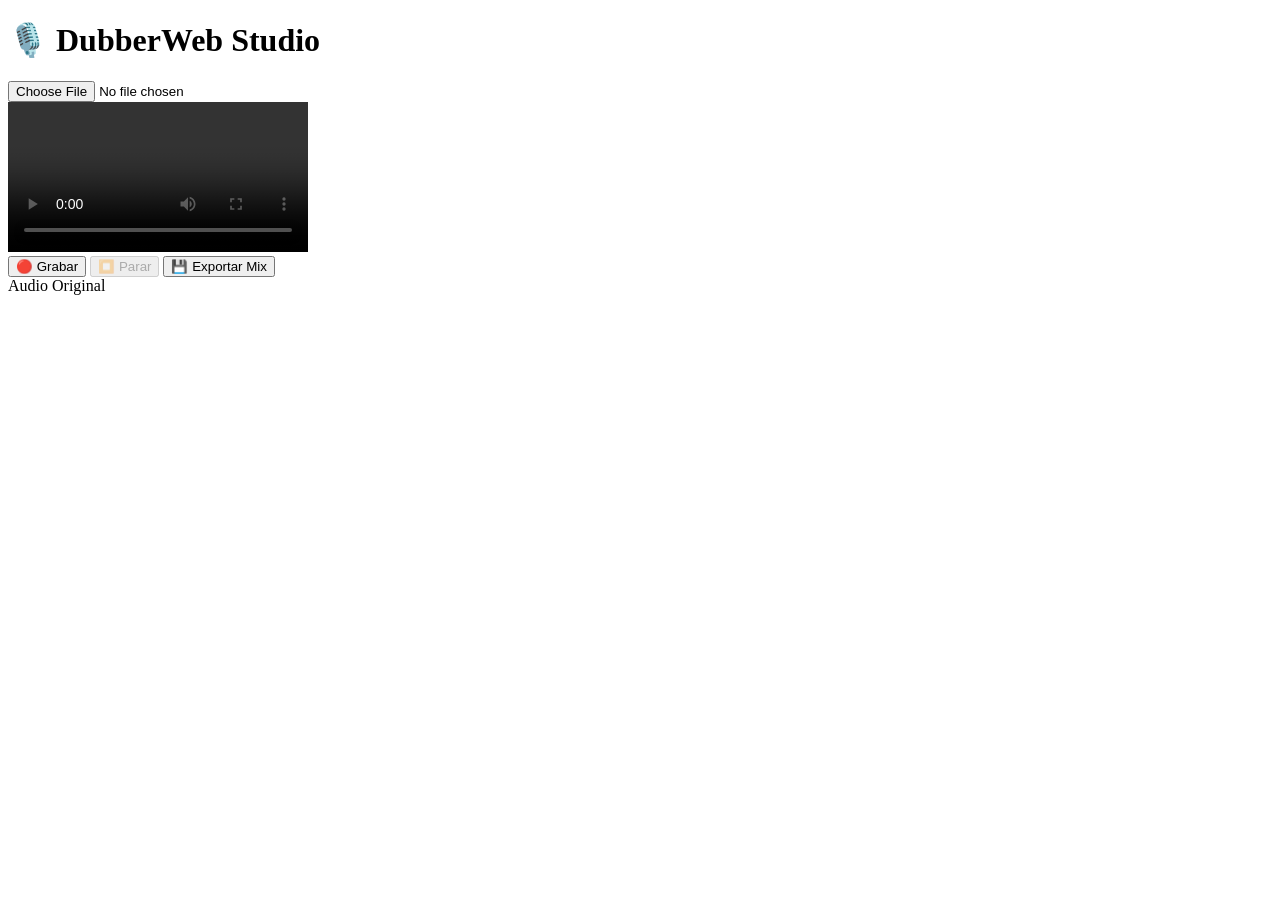
==== index.html @ d88494fb "Create index.html" ====
<!DOCTYPE html>
<html lang="es">
<head>
    <meta charset="UTF-8">
    <meta name="viewport" content="width=device-width, initial-scale=1.0">
    <title>DubberWeb - Practica tu Doblaje</title>
    <link rel="stylesheet" href="style.css">
</head>
<body>
    <header>
        <h1>🎙️ DubberWeb Studio</h1>
        <input type="file" id="videoInput" accept="video/*">
    </header>

    <main>
        <section id="video-container">
            <video id="mainVideo" controls></video>
        </section>

        <section id="timeline">
            <div class="controls">
                <button id="recordBtn">🔴 Grabar</button>
                <button id="stopBtn" disabled>⏹️ Parar</button>
                <button id="exportBtn">💾 Exportar Mix</button>
            </div>
            <div id="tracks-area">
                <div class="track-lane" id="track1">
                    <span class="track-label">Audio Original</span>
                </div>
            </div>
        </section>
    </main>

    <script src="script.js"></script>
</body>
</html>
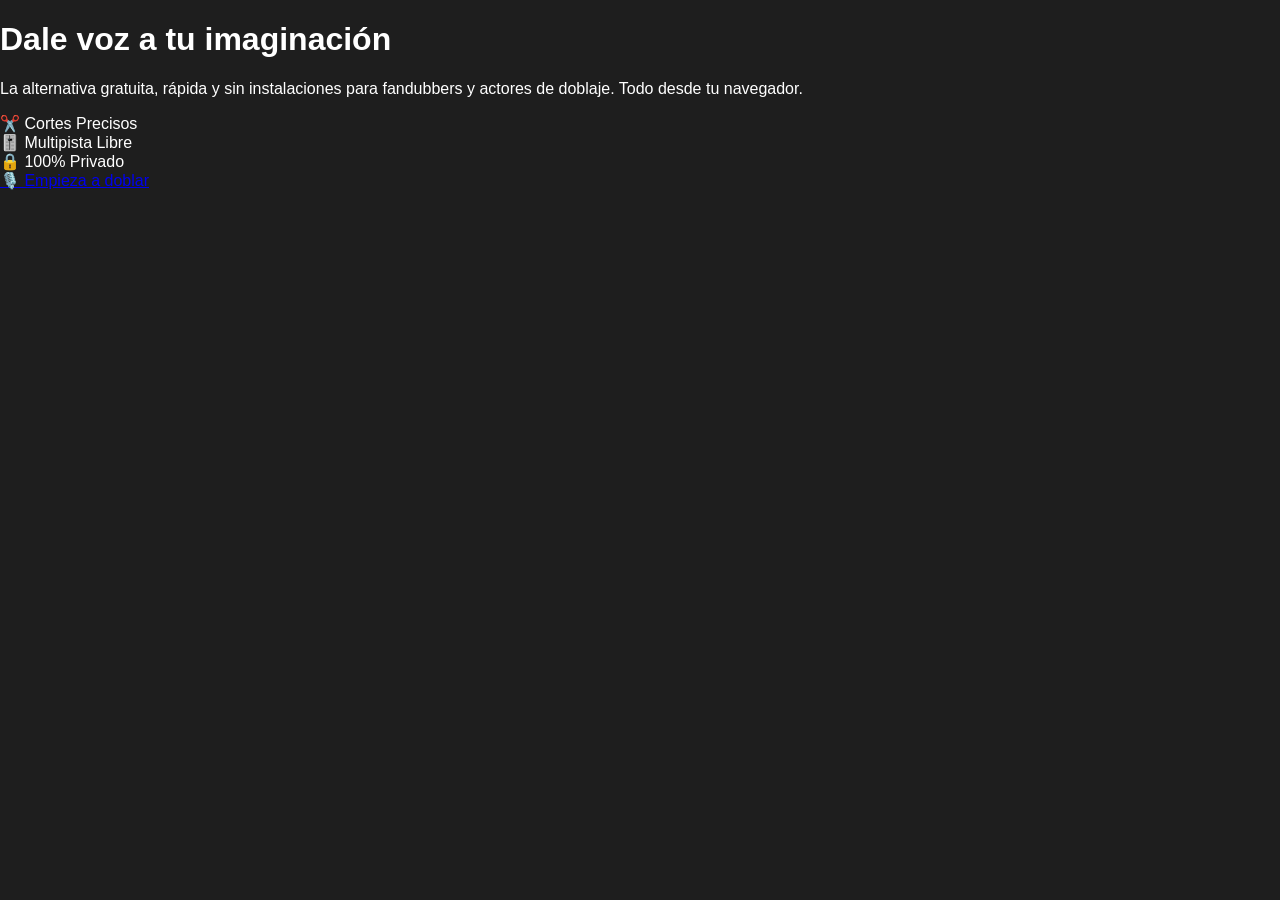
==== commit 6923bd28: "Update index.html" ====
--- a/index.html
+++ b/index.html
@@ -3,34 +3,21 @@
 <head>
     <meta charset="UTF-8">
     <meta name="viewport" content="width=device-width, initial-scale=1.0">
-    <title>DubberWeb - Practica tu Doblaje</title>
+    <title>DubberWeb - Tu Estudio de Doblaje Gratuito</title>
     <link rel="stylesheet" href="style.css">
 </head>
-<body>
-    <header>
-        <h1>🎙️ DubberWeb Studio</h1>
-        <input type="file" id="videoInput" accept="video/*">
-    </header>
+<body class="landing-body">
+    <div class="hero-container fade-in">
+        <h1 class="gradient-text">Dale voz a tu imaginación</h1>
+        <p class="subtitle">La alternativa gratuita, rápida y sin instalaciones para fandubbers y actores de doblaje. Todo desde tu navegador.</p>
+        
+        <div class="features-grid">
+            <div class="feature-card">✂️ Cortes Precisos</div>
+            <div class="feature-card">🎚️ Multipista Libre</div>
+            <div class="feature-card">🔒 100% Privado</div>
+        </div>
 
-    <main>
-        <section id="video-container">
-            <video id="mainVideo" controls></video>
-        </section>
-
-        <section id="timeline">
-            <div class="controls">
-                <button id="recordBtn">🔴 Grabar</button>
-                <button id="stopBtn" disabled>⏹️ Parar</button>
-                <button id="exportBtn">💾 Exportar Mix</button>
-            </div>
-            <div id="tracks-area">
-                <div class="track-lane" id="track1">
-                    <span class="track-label">Audio Original</span>
-                </div>
-            </div>
-        </section>
-    </main>
-
-    <script src="script.js"></script>
+        <a href="app.html" class="cta-button pulse-anim">🎙️ Empieza a doblar</a>
+    </div>
 </body>
 </html>
--- a/style.css
+++ b/style.css
@@ -0,0 +1,57 @@
+body {
+    background-color: #1e1e1e;
+    color: white;
+    font-family: Arial, sans-serif;
+    margin: 0;
+    display: flex;
+    flex-direction: column;
+    height: 100vh;
+}
+
+header {
+    background: #333;
+    padding: 10px;
+    display: flex;
+    justify-content: space-between;
+    align-items: center;
+}
+
+#video-container {
+    flex: 1;
+    display: flex;
+    justify-content: center;
+    background: black;
+}
+
+video {
+    max-height: 400px;
+    width: auto;
+}
+
+#timeline {
+    height: 300px;
+    background: #252525;
+    border-top: 2px solid #444;
+    padding: 10px;
+    overflow-y: auto;
+}
+
+.track-lane {
+    background: #3a3a3a;
+    height: 80px;
+    margin: 10px 0;
+    border-radius: 5px;
+    position: relative;
+    border: 1px dashed #555;
+}
+
+.controls button {
+    padding: 10px 20px;
+    margin-right: 10px;
+    cursor: pointer;
+    border: none;
+    border-radius: 4px;
+}
+
+#recordBtn { background: #ff4444; color: white; }
+#stopBtn { background: #555; color: white; }
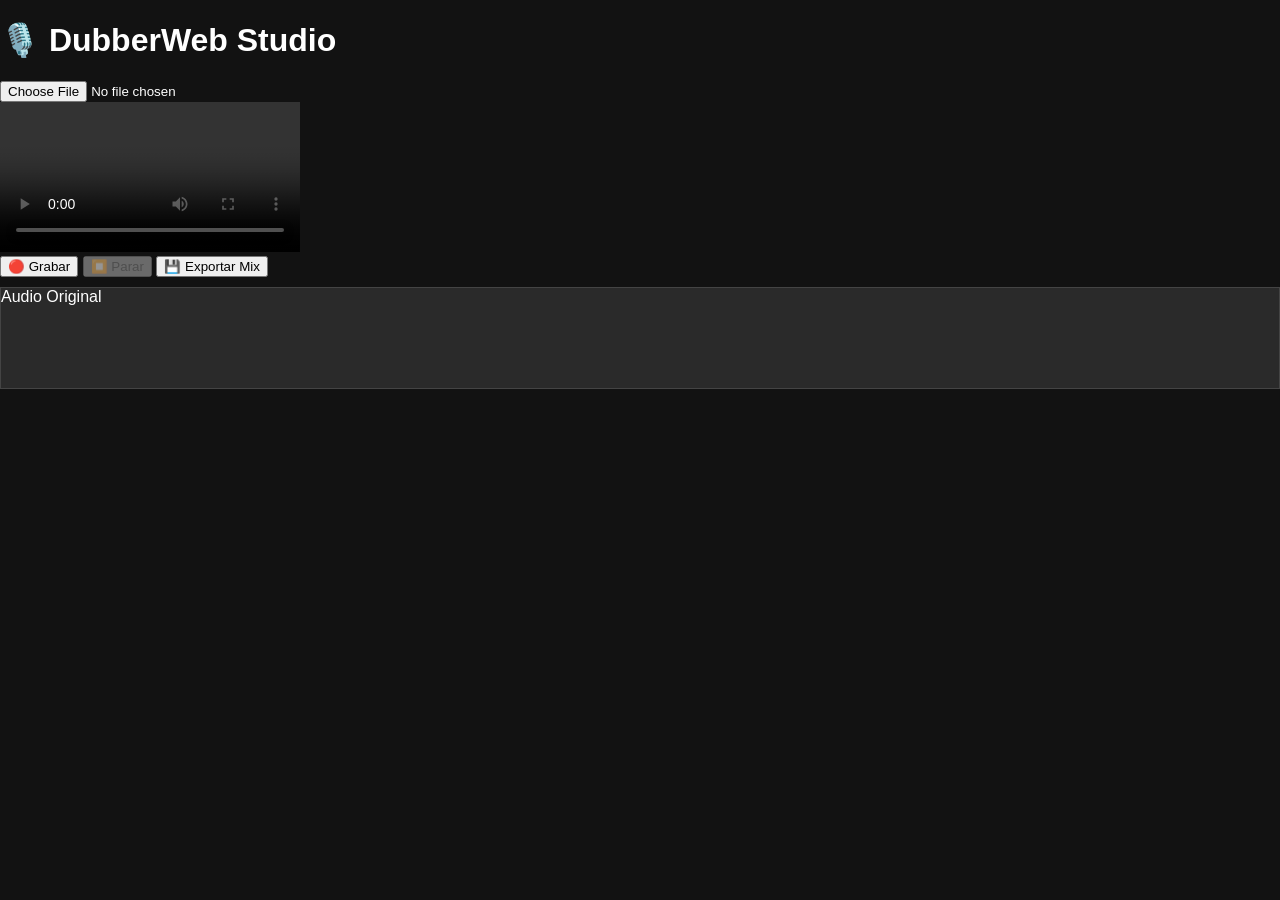
==== commit 8ab17a9c: "Update index.html" ====
--- a/index.html
+++ b/index.html
@@ -3,21 +3,34 @@
 <head>
     <meta charset="UTF-8">
     <meta name="viewport" content="width=device-width, initial-scale=1.0">
-    <title>DubberWeb - Tu Estudio de Doblaje Gratuito</title>
+    <title>DubberWeb - Practica tu Doblaje</title>
     <link rel="stylesheet" href="style.css">
 </head>
-<body class="landing-body">
-    <div class="hero-container fade-in">
-        <h1 class="gradient-text">Dale voz a tu imaginación</h1>
-        <p class="subtitle">La alternativa gratuita, rápida y sin instalaciones para fandubbers y actores de doblaje. Todo desde tu navegador.</p>
-        
-        <div class="features-grid">
-            <div class="feature-card">✂️ Cortes Precisos</div>
-            <div class="feature-card">🎚️ Multipista Libre</div>
-            <div class="feature-card">🔒 100% Privado</div>
-        </div>
+<body>
+    <header>
+        <h1>🎙️ DubberWeb Studio</h1>
+        <input type="file" id="videoInput" accept="video/*">
+    </header>
 
-        <a href="app.html" class="cta-button pulse-anim">🎙️ Empieza a doblar</a>
-    </div>
+    <main>
+        <section id="video-container">
+            <video id="mainVideo" controls></video>
+        </section>
+
+        <section id="timeline">
+            <div class="controls">
+                <button id="recordBtn">🔴 Grabar</button>
+                <button id="stopBtn" disabled>⏹️ Parar</button>
+                <button id="exportBtn">💾 Exportar Mix</button>
+            </div>
+            <div id="tracks-area">
+                <div class="track-lane" id="track1">
+                    <span class="track-label">Audio Original</span>
+                </div>
+            </div>
+        </section>
+    </main>
+
+    <script src="script.js"></script>
 </body>
 </html>
--- a/style.css
+++ b/style.css
@@ -1,57 +1,30 @@
-body {
-    background-color: #1e1e1e;
-    color: white;
-    font-family: Arial, sans-serif;
-    margin: 0;
-    display: flex;
-    flex-direction: column;
-    height: 100vh;
+:root { --bg: #121212; --accent: #bb86fc; }
+body { background: var(--bg); color: white; margin: 0; font-family: sans-serif; }
+.studio-header { background: #000; padding: 10px; display: flex; justify-content: space-between; }
+.video-panel { background: #000; text-align: center; padding: 10px; }
+video { max-height: 300px; width: auto; }
+
+.timeline-panel { background: #1e1e1e; padding: 10px; }
+.track-lane { display: flex; background: #2a2a2a; margin-top: 10px; height: 100px; border: 1px solid #444; }
+.track-controls { width: 120px; background: #222; padding: 10px; display: flex; flex-direction: column; gap: 5px; }
+
+/* ESTO ES LO QUE HACE QUE LOS CLIPS SE QUEDEN DENTRO */
+.track-content { 
+    flex: 1; 
+    position: relative; 
+    overflow-x: auto; 
+    background: #111; 
 }
 
-header {
-    background: #333;
-    padding: 10px;
-    display: flex;
-    justify-content: space-between;
-    align-items: center;
+.audio-clip {
+    position: absolute;
+    height: 70px;
+    top: 15px;
+    background: var(--accent);
+    color: black;
+    border-radius: 5px;
+    padding: 5px;
+    cursor: grab;
+    user-select: none;
+    border: 1px solid white;
 }
-
-#video-container {
-    flex: 1;
-    display: flex;
-    justify-content: center;
-    background: black;
-}
-
-video {
-    max-height: 400px;
-    width: auto;
-}
-
-#timeline {
-    height: 300px;
-    background: #252525;
-    border-top: 2px solid #444;
-    padding: 10px;
-    overflow-y: auto;
-}
-
-.track-lane {
-    background: #3a3a3a;
-    height: 80px;
-    margin: 10px 0;
-    border-radius: 5px;
-    position: relative;
-    border: 1px dashed #555;
-}
-
-.controls button {
-    padding: 10px 20px;
-    margin-right: 10px;
-    cursor: pointer;
-    border: none;
-    border-radius: 4px;
-}
-
-#recordBtn { background: #ff4444; color: white; }
-#stopBtn { background: #555; color: white; }
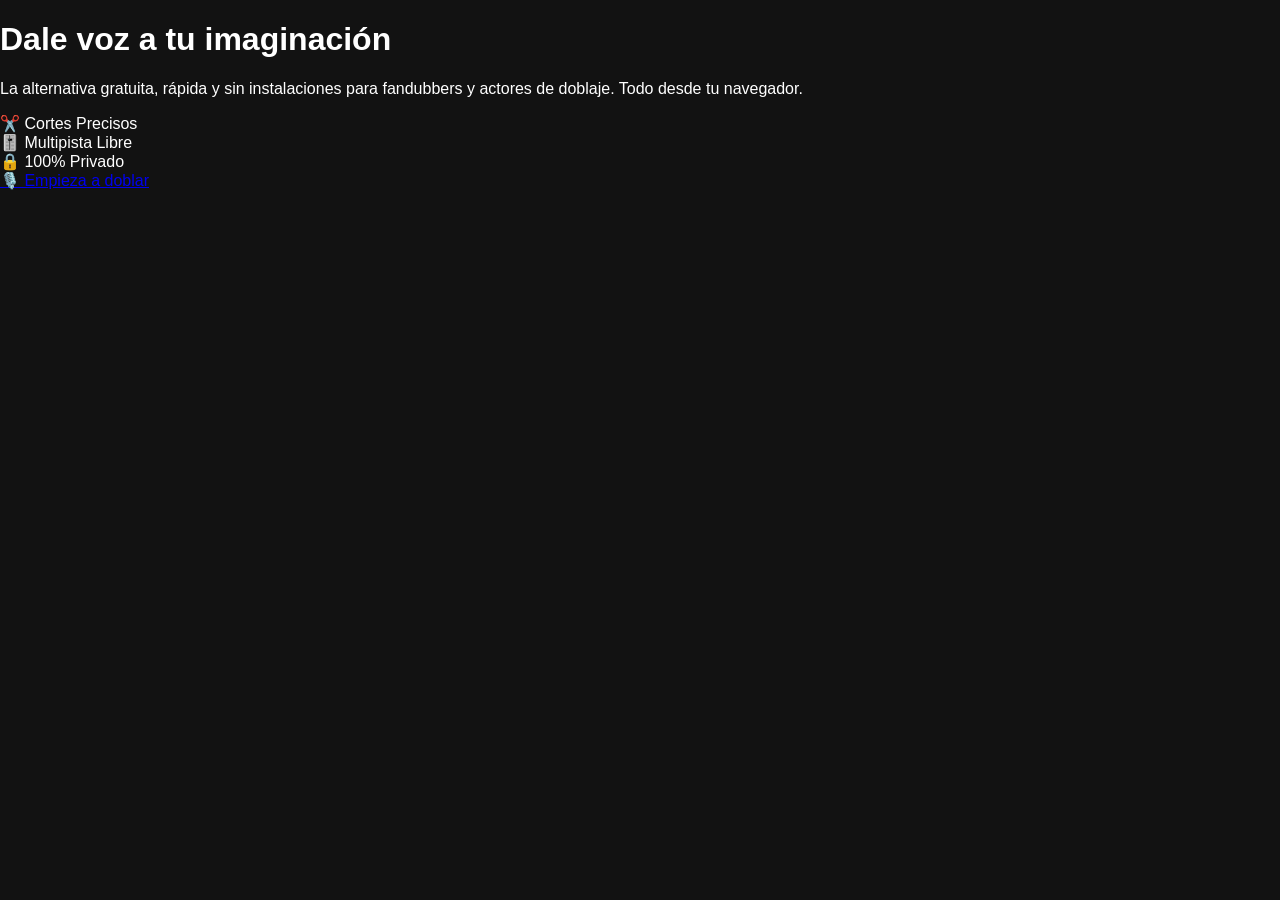
==== commit 2260dc81: "Update index.html" ====
--- a/index.html
+++ b/index.html
@@ -3,34 +3,21 @@
 <head>
     <meta charset="UTF-8">
     <meta name="viewport" content="width=device-width, initial-scale=1.0">
-    <title>DubberWeb - Practica tu Doblaje</title>
+    <title>DubberWeb - Tu Estudio de Doblaje Gratuito</title>
     <link rel="stylesheet" href="style.css">
 </head>
-<body>
-    <header>
-        <h1>🎙️ DubberWeb Studio</h1>
-        <input type="file" id="videoInput" accept="video/*">
-    </header>
+<body class="landing-body">
+    <div class="hero-container fade-in">
+        <h1 class="gradient-text">Dale voz a tu imaginación</h1>
+        <p class="subtitle">La alternativa gratuita, rápida y sin instalaciones para fandubbers y actores de doblaje. Todo desde tu navegador.</p>
+        
+        <div class="features-grid">
+            <div class="feature-card">✂️ Cortes Precisos</div>
+            <div class="feature-card">🎚️ Multipista Libre</div>
+            <div class="feature-card">🔒 100% Privado</div>
+        </div>
 
-    <main>
-        <section id="video-container">
-            <video id="mainVideo" controls></video>
-        </section>
-
-        <section id="timeline">
-            <div class="controls">
-                <button id="recordBtn">🔴 Grabar</button>
-                <button id="stopBtn" disabled>⏹️ Parar</button>
-                <button id="exportBtn">💾 Exportar Mix</button>
-            </div>
-            <div id="tracks-area">
-                <div class="track-lane" id="track1">
-                    <span class="track-label">Audio Original</span>
-                </div>
-            </div>
-        </section>
-    </main>
-
-    <script src="script.js"></script>
+        <a href="app.html" class="cta-button pulse-anim">🎙️ Empieza a doblar</a>
+    </div>
 </body>
 </html>
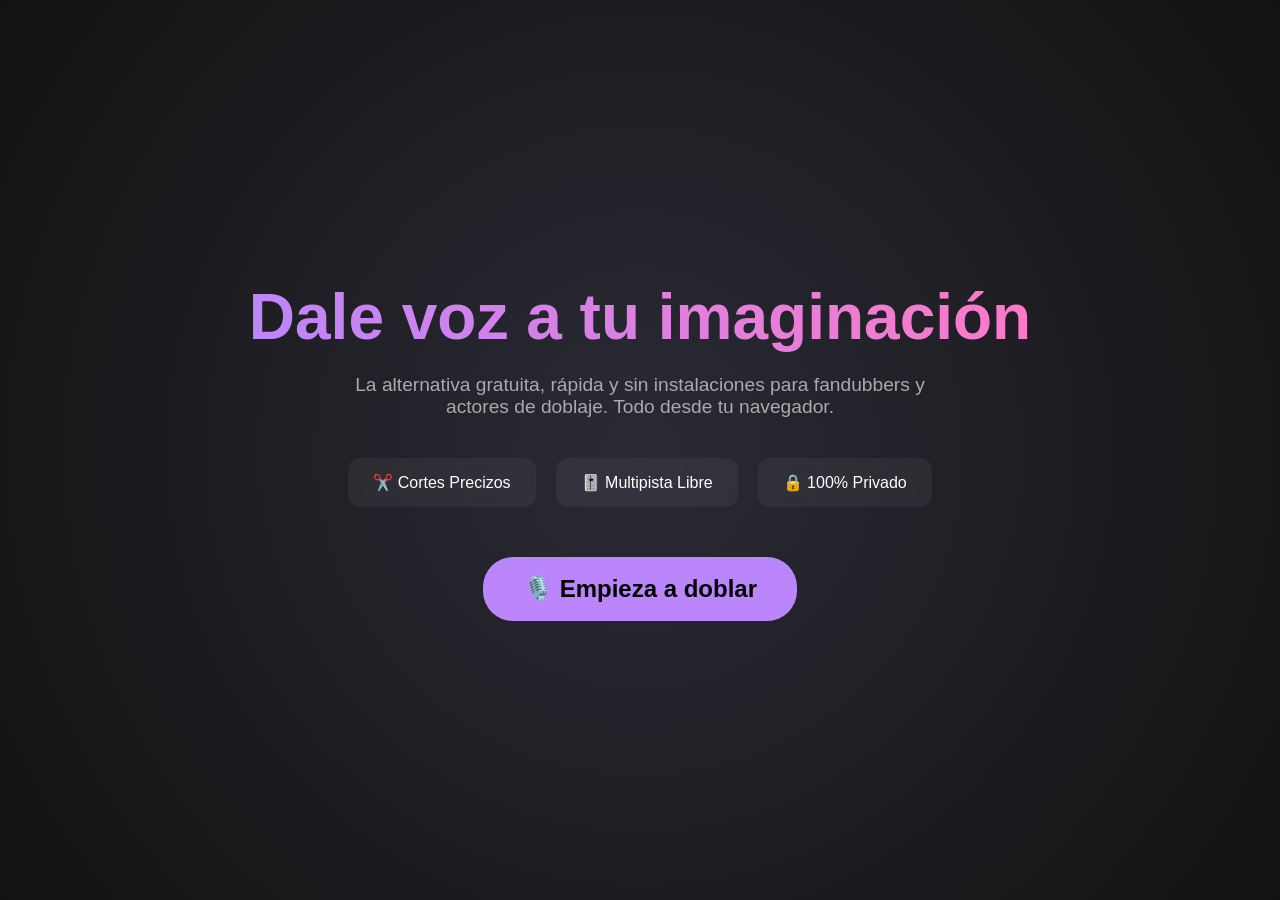
==== commit 29fafb81: "Update index.html" ====
--- a/index.html
+++ b/index.html
@@ -8,16 +8,18 @@
 </head>
 <body class="landing-body">
     <div class="hero-container fade-in">
-        <h1 class="gradient-text">Dale voz a tu imaginación</h1>
-        <p class="subtitle">La alternativa gratuita, rápida y sin instalaciones para fandubbers y actores de doblaje. Todo desde tu navegador.</p>
-        
-        <div class="features-grid">
-            <div class="feature-card">✂️ Cortes Precisos</div>
-            <div class="feature-card">🎚️ Multipista Libre</div>
-            <div class="feature-card">🔒 100% Privado</div>
+        <div class="hero-content">
+            <h1 class="gradient-text">Dale voz a tu imaginación</h1>
+            <p class="subtitle">La alternativa gratuita, rápida y sin instalaciones para fandubbers y actores de doblaje. Todo desde tu navegador.</p>
+            
+            <div class="features-grid">
+                <div class="feature-card">✂️ Cortes Precizos</div>
+                <div class="feature-card">🎚️ Multipista Libre</div>
+                <div class="feature-card">🔒 100% Privado</div>
+            </div>
+
+            <a href="app.html" class="cta-button pulse-anim">🎙️ Empieza a doblar</a>
         </div>
-
-        <a href="app.html" class="cta-button pulse-anim">🎙️ Empieza a doblar</a>
     </div>
 </body>
 </html>
--- a/style.css
+++ b/style.css
@@ -1,30 +1,82 @@
-:root { --bg: #121212; --accent: #bb86fc; }
-body { background: var(--bg); color: white; margin: 0; font-family: sans-serif; }
-.studio-header { background: #000; padding: 10px; display: flex; justify-content: space-between; }
-.video-panel { background: #000; text-align: center; padding: 10px; }
-video { max-height: 300px; width: auto; }
+/* Variables y reseteo */
+:root {
+    --bg-dark: #121212;
+    --panel-bg: #1e1e1e;
+    --accent: #bb86fc;
+    --record: #ff5252;
+    --text: #e0e0e0;
+}
+* { box-sizing: border-box; margin: 0; padding: 0; font-family: 'Segoe UI', Tahoma, Geneva, Verdana, sans-serif; }
 
-.timeline-panel { background: #1e1e1e; padding: 10px; }
-.track-lane { display: flex; background: #2a2a2a; margin-top: 10px; height: 100px; border: 1px solid #444; }
-.track-controls { width: 120px; background: #222; padding: 10px; display: flex; flex-direction: column; gap: 5px; }
-
-/* ESTO ES LO QUE HACE QUE LOS CLIPS SE QUEDEN DENTRO */
-.track-content { 
-    flex: 1; 
-    position: relative; 
-    overflow-x: auto; 
-    background: #111; 
+/* === LANDING PAGE === */
+.landing-body {
+    background: radial-gradient(circle at center, #2a2a35, var(--bg-dark));
+    color: white;
+    display: flex;
+    justify-content: center;
+    align-items: center;
+    height: 100vh;
+    text-align: center;
+}
+.gradient-text {
+    font-size: 4rem;
+    background: linear-gradient(45deg, var(--accent), #ff79c6);
+    -webkit-background-clip: text;
+    -webkit-text-fill-color: transparent;
+    margin-bottom: 20px;
 }
 
-.audio-clip {
-    position: absolute;
-    height: 70px;
-    top: 15px;
-    background: var(--accent);
-    color: black;
-    border-radius: 5px;
-    padding: 5px;
-    cursor: grab;
-    user-select: none;
-    border: 1px solid white;
+/* CAMBIO AQUÍ: Añadido margin-left y margin-right auto para centrar el bloque */
+.subtitle { 
+    font-size: 1.2rem; 
+    color: #aaa; 
+    margin-bottom: 40px; 
+    max-width: 600px; 
+    margin-left: auto; 
+    margin-right: auto; 
 }
+
+.features-grid { display: flex; gap: 20px; justify-content: center; margin-bottom: 50px; }
+.feature-card { background: rgba(255,255,255,0.05); padding: 15px 25px; border-radius: 12px; backdrop-filter: blur(5px); }
+
+/* Animaciones */
+.fade-in { animation: fadeIn 1.5s ease-out; }
+@keyframes fadeIn { from { opacity: 0; transform: translateY(20px); } to { opacity: 1; transform: translateY(0); } }
+.pulse-anim { animation: pulse 2s infinite; }
+@keyframes pulse { 0% { box-shadow: 0 0 0 0 rgba(187, 134, 252, 0.4); } 70% { box-shadow: 0 0 0 15px rgba(187, 134, 252, 0); } 100% { box-shadow: 0 0 0 0 rgba(187, 134, 252, 0); } }
+
+/* Botón CTA */
+.cta-button {
+    background: var(--accent); color: #000; padding: 18px 40px; font-size: 1.5rem;
+    font-weight: bold; text-decoration: none; border-radius: 30px; transition: transform 0.2s;
+    display: inline-block;
+}
+.cta-button:hover { transform: scale(1.05); }
+
+/* === ESTUDIO DE DOBLAJE === */
+.studio-body { background-color: var(--bg-dark); color: var(--text); display: flex; flex-direction: column; height: 100vh; }
+.studio-header { background: #000; padding: 15px 20px; display: flex; justify-content: space-between; align-items: center; border-bottom: 1px solid #333; }
+.workspace { display: flex; flex-direction: column; flex: 1; overflow: hidden; }
+
+/* Vídeo */
+.video-panel { flex: 0.4; display: flex; justify-content: center; align-items: center; background: #000; border-bottom: 2px solid #333; }
+video { max-height: 100%; border-radius: 8px; box-shadow: 0 4px 15px rgba(0,0,0,0.5); }
+
+/* Timeline y Pistas */
+.timeline-panel { flex: 0.6; display: flex; flex-direction: column; background: var(--panel-bg); }
+.toolbar { background: #252525; padding: 10px; display: flex; justify-content: space-between; border-bottom: 1px solid #444; }
+button { padding: 8px 15px; border: none; border-radius: 6px; cursor: pointer; font-weight: bold; transition: opacity 0.2s; }
+button:hover { opacity: 0.8; }
+.btn-record { background: var(--record); color: white; }
+.btn-stop { background: #555; color: white; }
+.btn-primary { background: var(--accent); color: black; }
+.btn-tool { background: #333; color: white; margin-right: 5px; }
+
+/* Diseño de pista */
+#tracks-area { flex: 1; overflow-y: auto; padding: 10px; position: relative; }
+.track-lane { display: flex; background: #2a2a2a; border-radius: 8px; margin-bottom: 10px; height: 100px; border: 1px solid #444; }
+.track-controls { width: 150px; background: #222; padding: 10px; border-right: 1px solid #444; border-radius: 8px 0 0 8px; display: flex; flex-direction: column; gap: 8px; }
+.track-buttons { display: flex; gap: 5px; }
+.btn-mute { background: #444; color: white; flex: 1; }
+.btn-solo { background: #444; color: #ffeb3b; flex: 1; }
+.track-content { flex: 1; position: relative; background: #1a1a1a; border-radius: 0 8px 8px 0; overflow: hidden; }
